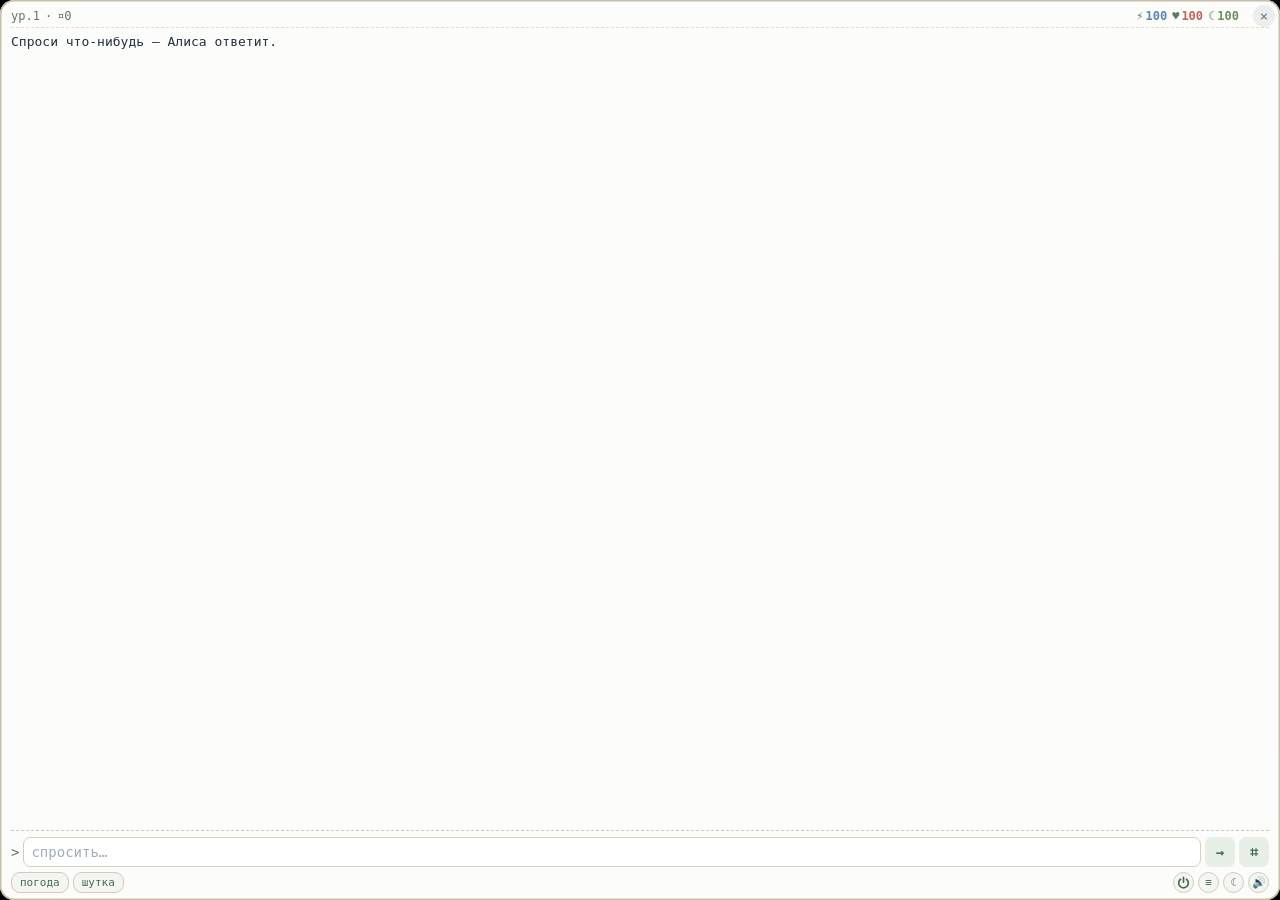
==== ui/cloud.html @ f256f506 "Робот на рабочем столе: экономика монет, косметика и свои фразы Windows: робот отдельным слоистым ок" ====
<!DOCTYPE html>
<html lang="ru"><head><meta charset="utf-8">
<title>Т.И.М.</title>
<style>
  * { margin: 0; padding: 0; box-sizing: border-box; }
  html, body {
    width: 100%; height: 100%; background: #000; overflow: hidden;
    font-family: ui-monospace, "Consolas", "Menlo", monospace;
    user-select: none; -webkit-user-select: none;
  }
  /* облачко: тело + хвостик. Форму окна задаёт регион, низ слева и справа
     от хвостика просто не существует. */
  #bubble {
    position: absolute; left: 0; right: 0; top: 0; bottom: 0;
    display: flex; flex-direction: column;
    padding: 9px 11px 7px;
    border-radius: 14px;
    background: #FCFDFB;
    box-shadow: inset 0 0 0 1.5px #C9BFA8;
  }
  #hud {
    flex: 0 0 auto; display: flex; align-items: center; gap: 5px;
    margin-bottom: 5px; padding: 0 30px 4px 0;
    border-bottom: 1px dashed #E4DDCB;
    font-size: 12px; color: #5E7A63; cursor: pointer;
  }
  #hud .grow { flex: 1; }
  #hud .stat { display: inline-flex; align-items: center; gap: 2px; }
  #hud .stat b { font-weight: 700; }
  #s-batt b { color: #5B87B5; }
  #s-hp b { color: #C4645A; }
  #s-sleep b { color: #6F8F5C; }
  #hud.low #s-batt b, #hud.low #s-hp b, #hud.low #s-sleep b { color: #B4453C; }
  #text {
    flex: 1; min-height: 0; overflow-y: auto; overscroll-behavior: contain;
    padding-right: 14px;
    color: #22303F; font-size: 13px; line-height: 1.36;
    white-space: pre-line; word-break: break-word;
  }
  #text::-webkit-scrollbar { width: 5px; }
  #text::-webkit-scrollbar-thumb { background: #C9BFA8; border-radius: 3px; }
  #text.thinking { color: #6B7A8A; font-style: italic; }
  #text.thinking::after {
    content: ""; animation: dots 1.2s steps(4, end) infinite; font-weight: 700;
  }
  @keyframes dots {
    0% { content: ""; } 25% { content: "."; } 50% { content: ".." } 75% { content: "..." }
  }

  #panel {
    flex: 0 0 auto; display: flex; align-items: center; gap: 4px;
    margin-top: 6px; padding-top: 6px;
    border-top: 1px dashed #D3CBB8;
  }
  #panel > span { color: #5E7A63; font-size: 14px; }
  #q {
    flex: 1; min-width: 0; height: 30px;
    padding: 0 7px;
    border: 1.5px solid #D6D0C0; border-radius: 7px;
    background: #fff; color: #22303F;
    font: inherit; font-size: 14px; outline: none;
  }
  #q:focus { border-color: #5FA97A; }
  #q::placeholder { color: #A3ADB6; }
  #panel button {
    flex: 0 0 auto; width: 30px; height: 30px;
    border: 0; border-radius: 7px;
    background: #E7EFE6; color: #3A6B4A;
    font: inherit; font-size: 14px; font-weight: 700;
    cursor: pointer;
  }
  #panel button:hover { background: #D8E8DA; }
  #panel button:active { transform: scale(0.94); }

  .hints { flex: 0 0 auto; display: flex; align-items: center; gap: 4px; margin-top: 5px; }
  .hints .grow { flex: 1; }
  .hints button {
    padding: 3px 8px;
    border: 1px solid #D3CBB8; border-radius: 9px;
    background: #F3F6F1; color: #4A6B52;
    font: inherit; font-size: 11px; cursor: pointer;
  }
  .hints button:hover { background: #E7EFE6; border-color: #5FA97A; }
  .hints button.ico {
    position: relative;
    width: 21px; height: 21px; padding: 0;
    border-radius: 50%;
    font-size: 11px; line-height: 1;
  }
  .hints button.ico.off { opacity: 0.45; }
  .hints button.ico svg { display: block; margin: auto; }

  #menu {
    display: none;
    position: absolute; right: 6px; bottom: 34px;
    min-width: 150px; max-height: 152px; overflow-y: auto;
    padding: 5px;
    border: 1.5px solid #C9BFA8; border-radius: 10px;
    background: #FCFDFB; box-shadow: 0 3px 10px rgba(30, 45, 60, 0.18);
  }
  #menu.on { display: block; }
  #menu button {
    display: block; width: 100%; margin: 0; padding: 2px 8px;
    border: 0; border-radius: 5px;
    background: transparent; color: #4A6B52;
    font: inherit; font-size: 11px; line-height: 1.2; text-align: left; cursor: pointer;
  }
  #menu button:hover { background: #E7EFE6; color: #22303F; }

  #close {
    position: absolute; right: 5px; top: 5px;
    width: 22px; height: 22px;
    border: 0; border-radius: 50%;
    background: rgba(30, 45, 60, 0.07); color: #6B7A8A;
    font: inherit; font-size: 14px; line-height: 1; cursor: pointer;
  }
  #close:hover { background: rgba(30, 45, 60, 0.15); color: #22303F; }

  #quit { display: flex; align-items: center; justify-content: center; }
  #quit:hover { background: rgba(180, 69, 60, 0.18); border-color: #B4453C; color: #8E2F24; }
  #quit.armed { background: #F3C4BE; border-color: #B4453C; color: #8E2F24; }

  #tail {
    display: none;
  }
</style>
</head>
<body>
 <div id="bubble">
  <div id="hud" title="Нажми — покажу все показатели">
   <span id="lvl">ур.1</span><span>·</span><span id="coins">¤0</span>
   <span class="grow"></span>
   <span id="s-batt" class="stat" title="Батарея">⚡<b>100</b></span>
   <span id="s-hp" class="stat" title="Здоровье">♥<b>100</b></span>
   <span id="s-sleep" class="stat" title="Сон">☾<b>100</b></span>
  </div>
  <div id="text"></div>
  <div id="panel">
   <span>&gt;</span>
   <input id="q" placeholder="спросить…" autocomplete="off">
   <button id="send" title="Спросить">→</button>
   <button id="login" title="Войти в Алису">⌗</button>
  </div>
  <div class="hints">
   <button data-q="weather">погода</button>
   <button data-q="joke">шутка</button>
   <span class="grow"></span>
   <button id="quit" class="ico" title="Выход" aria-label="Выход">
    <svg width="13" height="13" viewBox="0 0 10 10" aria-hidden="true">
     <path d="M5 1.1v3.7" stroke="currentColor" stroke-width="1.3" stroke-linecap="round" fill="none"/>
     <path d="M2.7 2.5a3.7 3.7 0 1 0 4.6 0" stroke="currentColor" stroke-width="1.3"
           stroke-linecap="round" fill="none"/>
    </svg>
   </button>
   <button id="mbtn" class="ico" title="Меню">≡</button>
   <button id="sleep" class="ico" title="Сон">☾</button>
   <button id="sound" class="ico" title="Звук">🔊</button>
  </div>
  <div id="menu" role="menu"></div>
 </div>
 <button id="close" title="Скрыть">×</button>
<script src="js/audio.js"></script>
<script>
(function () {
  var busy = false;
  var GREETING = "Спроси что-нибудь — Алиса ответит.";
  var JOKES = [
    "Программист ставит на ночь два стакана: один с водой, второй пустой — на всякий случай.",
    "— Робот, ты умеешь шутить? — Умею. Шутка была вчера.",
    "Учёные выяснили: если долго смотреть в монитор, он начинает смотреть в ответ."
  ];

  function $(id) { return document.getElementById(id); }
  function api() { return (window.pywebview && window.pywebview.api) || null; }

  function setText(text, thinking) {
    $("text").textContent = text || "";
    $("text").classList.toggle("thinking", !!thinking);
    $("text").scrollTop = $("text").scrollHeight;
  }

  function setBusy(on) {
    busy = on;
    $("send").textContent = on ? "■" : "→";
  }

  function hide() {
    var a = api();
    if (a && a.hide_cloud) a.hide_cloud();
  }

  async function ask() {
    var q = $("q");
    var text = q.value.trim();
    if (game.kind === "guess" || game.kind === "riddle") {
      if (!text) return;
      q.value = "";
      if (game.kind === "guess") guessStep(text); else riddleStep();
      return;
    }
    if (!text || busy) return;
    setBusy(true);
    setText("…", true);
    chirp("think");
    var a = api();
    var answer = "Нет связи с приложением.";
    if (a && a.ask) {
      try {
        answer = await Promise.race([
          a.ask(text),
          new Promise(function (res) {
            setTimeout(function () { res("Алиса не ответила за 45 секунд."); }, 45000);
          })
        ]);
      } catch (e) {
        answer = "Не получилось спросить Алису.";
        chirp("bad");
      }
    }
    if (!busy) return;
    setBusy(false);
    q.value = "";
    setText(answer || "Алиса промолчала.", false);
    chirp(answer ? "ok" : "bad");
  }

  function cancel() {
    if (!busy) return false;
    var a = api();
    if (a && a.cancel) { try { a.cancel(); } catch (e) { /* уже не важно */ } }
    setBusy(false);
    setText("Хорошо, отменил.", false);
    return true;
  }

  function weatherWord(code) {
    if (code === 0) return "ясно";
    if (code <= 3) return "переменная облачность";
    if (code <= 48) return "туман";
    if (code <= 67) return "дождь";
    if (code <= 77) return "снег";
    if (code <= 82) return "ливень";
    return "гроза";
  }

  async function quick(kind) {
    if (busy) return;
    if (kind === "time") {
      var now = new Date();
      setText("Сейчас " + now.toLocaleTimeString("ru-RU", { hour: "2-digit", minute: "2-digit" }) + ".", false);
      return;
    }
    if (kind === "joke") {
      setText(JOKES[Math.floor(Math.random() * JOKES.length)], false);
      return;
    }
    setText("Смотрю погоду…", true);
    try {
      var res = await fetch("https://api.open-meteo.com/v1/forecast?latitude=55.75&longitude=37.62"
        + "&current=temperature_2m,weather_code&timezone=Europe/Moscow");
      var data = await res.json();
      var t = Math.round(data.current.temperature_2m);
      setText("Сейчас " + t + "°, " + weatherWord(data.current.weather_code) + ".", false);
    } catch (e) {
      setText("Не смог узнать погоду — нет сети.", false);
    }
  }

  function setStat(id, value) {
    var el = $(id);
    if (el) el.querySelector("b").textContent = Math.round(+value || 0);
  }

  function paintStats(st) {
    if (!st) return;
    $("lvl").textContent = "ур." + (1 + Math.floor((st.xp || 0) / 100));
    $("coins").textContent = "¤" + (st.coins || 0);
    setStat("s-batt", st.batt);
    setStat("s-hp", st.hp);
    setStat("s-sleep", st.sleep);
    $("hud").classList.toggle("low",
      (st.batt || 0) < 20 || (st.hp || 0) < 30 || (st.sleep || 0) < 15);
  }

  function statReport() {
    var a = api();
    if (!a || !a.stats) return;
    a.stats().then(function (st) {
      var lvl = 1 + Math.floor((st.xp || 0) / 100);
      var left = 100 - (st.xp || 0) % 100;
      setText("Батарея " + st.batt + " · здоровье " + st.hp + " · сон " + st.sleep
        + "\nУровень " + lvl + ", опыт " + ((st.xp || 0) % 100) + "/100 (ещё " + left + ")"
        + "\nМонеты: " + st.coins + ". Корм — раз в 10 минут.", false);
    });
  }

  function act(kind) {
    var a = api();
    if (kind === "charge" && a && a.charge) {
      a.charge().then(function (res) {
        if (res && res.stats) paintStats(res.stats);
        if (res && res.ok) {
          setText("Зарядился. Батарея " + ((res.stats && res.stats.batt) || 100) + "%.", false);
          chirp("ok");
        } else {
          setText("Зарядка будет доступна через " + Math.ceil(((res && res.wait) || 0) / 60) + " мин.", false);
          chirp("bad");
        }
      }, function () { /* без зарядки */ });
      return;
    }
    if (kind === "fly" && a && a.fly) {
      a.fly().then(function (on) {
        setText(on ? "Отпустил колёса — лечу!" : "Приземлился.", false);
        chirp(on ? "ok" : "blip");
      }, function () { /* без полёта */ });
      return;
    }
    if (kind === "guess") { startGuess(); return; }
    if (kind === "fact") { startFact(); return; }
    if (kind === "riddle") { startRiddle(); return; }
    if (!a) return;
    if (kind === "feed" && a.feed) {
      a.feed().then(function (res) {
        if (res && res.stats) paintStats(res.stats);
        if (res && res.ok) chirp("ok");
      }, function () { /* без кормления */ });
      return;
    }
    if (kind === "dance" && a.dance) {
      a.dance();
      chirp("blip");
    }
  }

  /* ---------------------------------------------------- лавка и сброс */

  var SHOP_TITLES = { hat: "шляпа", glasses: "очки", scarf: "шарф" };

  function shop(item) {
    var a = api();
    if (!a || !a.buy) return;
    a.buy(item).then(function (res) {
      if (res && res.stats) paintStats(res.stats);
      if (res && res.ok) {
        setText("Купил: " + (SHOP_TITLES[item] || item) + ".", false);
        chirp("coin");
      } else if (res && res.why === "owned") {
        setText("Такое уже есть.", false);
      } else if (res && res.why === "coins") {
        setText("Не хватает монет: нужно " + res.need + " ¤.", false);
      } else {
        setText("Не получилось купить.", false);
      }
    }, function () { setText("Не получилось купить.", false); });
  }

  function fast(kind) {
    var a = api();
    if (!a || !a.reset_cooldown) return;
    a.reset_cooldown(kind).then(function (res) {
      if (res && res.stats) paintStats(res.stats);
      if (res && (res.ok || res.why === "ready")) { act(kind); return; }
      if (res && res.why === "coins") {
        setText("Сброс стоит 2 ¤ — монет не хватает.", false);
      } else {
        setText("Не получилось.", false);
      }
    }, function () { setText("Не получилось.", false); });
  }

  /* ---------------------------------------------------- текстовые игры */

  var game = { kind: null, secret: 0, tries: 0, answer: "" };

  var FACTS = [
    "У осьминога три сердца и голубая кровь.",
    "Мёд не портится: в египетских гробницах находили съедобный мёд.",
    "Первая компьютерная мышь была деревянной.",
    "Свет от Солнца летит до Земли восемь минут.",
    "У улитки около 14 000 зубов на языке.",
    "Бананы растут ягодами, а малина — нет.",
    "В космосе нельзя плакать: слёзы не капают, а собираются в шар.",
    "Первый в мире программист — Ада Лавлейс, она писала алгоритмы в 1843 году.",
    "У жирафа столько же шейных позвонков, сколько у человека — семь.",
    "Стрижи спят в воздухе, не садясь на землю.",
    "Байкал — самое глубокое озеро мира: около 1642 метров.",
    "Один день на Венере длиннее, чем весь год на Венере.",
    "Пчёлы различают лица людей.",
    "Мозг забирает примерно пятую часть энергии тела.",
    "Первые Олимпийские игры прошли в 776 году до нашей эры.",
    "У пингвинов есть колени, просто они спрятаны под перьями.",
    "Медузы старше динозавров примерно на 400 миллионов лет.",
    "В 1932 году в Австралии официально воевали с кенгуру.",
    "Самая длинная река Европы — Волга.",
    "Бумага была изобретена в Китае, а первая печатная книга появилась в IX веке.",
    "У кошки в каждом ухе около 32 мышц — потому она слышит то, чего мы не слышим."
  ];

  var RIDDLES = [
    ["Висит груша — нельзя скушать.", "Лампочка"],
    ["Зимой и летом одним цветом.", "Ёлка"],
    ["Не лает, не кусает, а в дом не пускает.", "Замок"],
    ["Сидит дед во сто шуб одет, кто его раздевает — тот слёзы проливает.", "Лук"],
    ["Два конца, два кольца, посередине гвоздик.", "Ножницы"],
    ["Сто одёжек и все без застёжек.", "Капуста"],
    ["Что можно приготовить, но нельзя съесть?", "Уроки"],
    ["Чем больше из неё берёшь, тем больше она становится.", "Яма"],
    ["Без рук, без ног, а ворота отворяет.", "Ветер"],
    ["Что идёт, не двигаясь с места?", "Время"],
    ["Зубы есть, а рта нет.", "Пила"],
    ["В воде живёт, без воды умрёт.", "Рыба"],
    ["Висит на стене, а время говорит.", "Часы"],
    ["Стоит Антошка на одной ножке.", "Гриб"],
    ["Что можно увидеть с закрытыми глазами?", "Сон"],
    ["Белое поле, чёрное семя: кто его сеет, тот разумеет.", "Книга"],
    ["Не вода и не земля — корабль не плывёт и ноги не идут.", "Болото"]
  ];

  function plural(n, one, few, many) {
    var mod10 = n % 10, mod100 = n % 100;
    if (mod10 === 1 && mod100 !== 11) return one;
    if (mod10 >= 2 && mod10 <= 4 && (mod100 < 10 || mod100 >= 20)) return few;
    return many;
  }

  function gameReset() {
    game = { kind: null, secret: 0, tries: 0, answer: "" };
    $("q").placeholder = "спросить…";
  }

  function rewardCoins(n) {
    var a = api();
    if (!a || !a.add_coins) return;
    a.add_coins(n).then(paintStats).catch(function () {});
  }

  function startGuess() {
    game = { kind: "guess", secret: 1 + Math.floor(Math.random() * 100), tries: 0, answer: "" };
    $("q").placeholder = "число 1–100…";
    setText("Загадал число от 1 до 100. Называй — скажу «больше» или «меньше».", false);
    $("q").focus();
    chirp("think");
  }

  function guessStep(raw) {
    var n = parseInt(raw, 10);
    if (!n || n < 1 || n > 100) {
      setText("Нужно целое число от 1 до 100.", false);
      return;
    }
    game.tries += 1;
    if (n === game.secret) {
      var tries = game.tries;
      gameReset();
      setText("Угадал за " + tries + " " + plural(tries, "ход", "хода", "ходов")
        + "! Держи 3 монеты.", false);
      chirp("ok");
      rewardCoins(3);
      return;
    }
    setText(n < game.secret ? "Больше." : "Меньше.", false);
    chirp("blip");
  }

  function startFact() {
    gameReset();
    setText(FACTS[Math.floor(Math.random() * FACTS.length)], false);
    chirp("blip");
  }

  function startRiddle() {
    var riddle = RIDDLES[Math.floor(Math.random() * RIDDLES.length)];
    game = { kind: "riddle", secret: 0, tries: 0, answer: riddle[1] };
    $("q").placeholder = "ответ…";
    setText("Загадка: " + riddle[0] + "\n\nНапиши что-нибудь в поле — покажу ответ.", false);
    $("q").focus();
    chirp("think");
  }

  function riddleStep() {
    var answer = game.answer;
    gameReset();
    setText("Ответ: " + answer, false);
    chirp("ok");
  }

  window.cloud = {
    show: function (text, thinking) {
      // Пустой текст — это «показать окно», а не «стереть ответ».
      var box = $("text");
      if (!text && !thinking && (box.textContent || "").trim()) {
        box.classList.remove("thinking");
        return;
      }
      setText(text || GREETING, thinking);
    },
    focusInput: function () { var q = $("q"); q.focus(); q.select(); },
    stats: paintStats,
    chirp: function (kind) { chirp(kind || "blip"); },
    setSound: setSoundIcon,
    menu: function (on) {
      var m = $("menu");
      if (on === undefined) m.classList.toggle("on");
      else m.classList.toggle("on", !!on);
    }
  };
  setText(GREETING, false);

  $("send").addEventListener("click", function () { if (busy) cancel(); else ask(); });
  $("q").addEventListener("keydown", function (e) {
    if (e.key === "Enter") { e.preventDefault(); ask(); }
  });
  $("login").addEventListener("click", async function () {
    var a = api();
    if (!a || !a.login) return;
    var res = await a.login();
    if (res === "failed") setText("Не смог открыть окно Алисы.", false);
  });
  document.querySelectorAll(".hints button[data-q]").forEach(function (btn) {
    btn.addEventListener("click", function () { quick(btn.dataset.q); });
  });
  document.querySelectorAll(".hints button[data-act]").forEach(function (btn) {
    btn.addEventListener("click", function () { act(btn.dataset.act); });
  });
  $("hud").addEventListener("click", statReport);

  var MENU_ITEMS = [
    ["зарядить", function () { act("charge"); }],
    ["покормить", function () { act("feed"); }],
    ["зарядка сразу · 2¤", function () { fast("charge"); }],
    ["корм сразу · 2¤", function () { fast("feed"); }],
    ["танец", function () { act("dance"); }],
    ["полёт", function () { act("fly"); }],
    ["угадай число", function () { act("guess"); }],
    ["интересный факт", function () { act("fact"); }],
    ["загадка", function () { act("riddle"); }],
    ["шляпа · 15¤", function () { shop("hat"); }],
    ["очки · 10¤", function () { shop("glasses"); }],
    ["шарф · 8¤", function () { shop("scarf"); }],
    ["показатели", statReport]
  ];

  function buildMenu() {
    var m = $("menu");
    m.innerHTML = "";
    MENU_ITEMS.forEach(function (item) {
      var b = document.createElement("button");
      b.type = "button";
      b.textContent = item[0];
      b.addEventListener("click", function () {
        m.classList.remove("on");
        item[1]();
      });
      m.appendChild(b);
    });
  }

  $("mbtn").addEventListener("click", function (e) {
    e.stopPropagation();
    $("menu").classList.toggle("on");
  });
  document.addEventListener("click", function (e) {
    var m = $("menu");
    if (!m.classList.contains("on")) return;
    if (m.contains(e.target) || e.target === $("mbtn")) return;
    m.classList.remove("on");
  });
  buildMenu();
  function setSoundIcon(on) {
    $("sound").textContent = on ? "🔊" : "🔇";
    $("sound").classList.toggle("off", !on);
    muted = !on;  // бипы и голос гасятся одним тумблером
  }
  $("sound").addEventListener("click", async function () {
    var a = api();
    if (!a || !a.sound_toggle) return;
    try { setSoundIcon(await a.sound_toggle()); } catch (e) { /* без звука */ }
  });
  $("sleep").addEventListener("click", function () {
    var a = api();
    if (a && a.sleep) a.sleep();
    hide();
  });
  $("close").addEventListener("click", hide);
  var quitArmed = 0;
  $("quit").addEventListener("click", function () {
    var a = api();
    if (!a || !a.quit) return;
    if (Date.now() < quitArmed) { a.quit(); return; }
    quitArmed = Date.now() + 3000;
    $("quit").classList.add("armed");
    setText("Выключить Т.И.М.? Нажми ⏻ ещё раз — или подожди три секунды.", false);
    setTimeout(function () { quitArmed = 0; $("quit").classList.remove("armed"); }, 3000);
  });
  document.addEventListener("keydown", function (e) {
    if (e.key !== "Escape") return;
    if (!cancel()) hide();
  });

  window.addEventListener("pywebviewready", function () {
    var a = api();
    if (a && a.cloud_ready) a.cloud_ready();
    if (a && a.sound_state) {
      a.sound_state().then(setSoundIcon).catch(function () { /* тишина */ });
    }
    if (a && a.stats) {
      a.stats().then(paintStats).catch(function () { /* без шкал */ });
    }
  });
})();
</script>
</body></html>
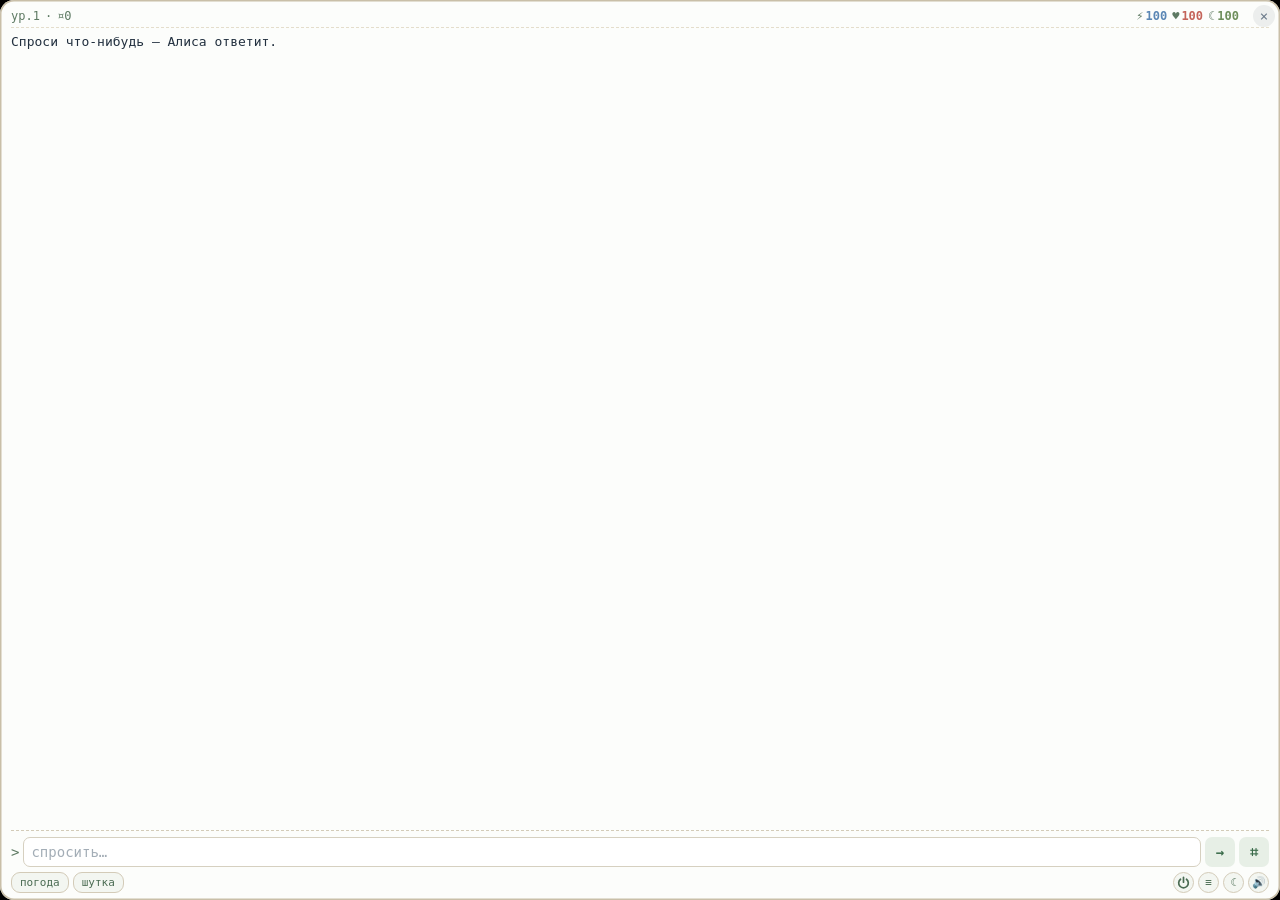
==== commit 20578f84: "Лавка с переодеванием, матричный сон и мелодии Лавка отдельным пунктом меню: куплено и надето хранят" ====
--- a/ui/cloud.html
+++ b/ui/cloud.html
@@ -167,7 +167,19 @@
   var JOKES = [
     "Программист ставит на ночь два стакана: один с водой, второй пустой — на всякий случай.",
     "— Робот, ты умеешь шутить? — Умею. Шутка была вчера.",
-    "Учёные выяснили: если долго смотреть в монитор, он начинает смотреть в ответ."
+    "Учёные выяснили: если долго смотреть в монитор, он начинает смотреть в ответ.",
+    "Я не залипаю. Я выполняю фоновую задачу.",
+    "Сначала я думал, что это баг. Потом понял: это фича с характером.",
+    "Мой любимый вид спорта — перетаскивание файлов.",
+    "— Как тебя зовут? — Т.И.М. — А полностью? — Технически иммерсивная модель. Не спрашивай.",
+    "Если что-то работает — не трогай. Если не работает — тоже не трогай, а то хуже будет.",
+    "У меня 100% заряд и 0% личной жизни. И это нормально.",
+    "Пользователь просит «сделать красиво» — на этом этапе спецификация заканчивается.",
+    "Я не робот. Я стильный настольный прибор с чувствами.",
+    "Дедлайн — это не дата, это настроение.",
+    "Оптимист видит стакан полным. Пессимист — что его придётся мыть.",
+    "Мой план на вечер: стоять и мигать. Я к нему готов.",
+    "Не откладывай на завтра то, что можно с удовольствием не делать сегодня."
   ];
 
   function $(id) { return document.getElementById(id); }
@@ -209,7 +221,7 @@
         answer = await Promise.race([
           a.ask(text),
           new Promise(function (res) {
-            setTimeout(function () { res("Алиса не ответила за 45 секунд."); }, 45000);
+            setTimeout(function () { res("Алиса не ответила за 80 секунд."); }, 80000);
           })
         ]);
       } catch (e) {
@@ -234,6 +246,7 @@
   }
 
   function weatherWord(code) {
+    if (code === undefined || code === null) return "без данных";
     if (code === 0) return "ясно";
     if (code <= 3) return "переменная облачность";
     if (code <= 48) return "туман";
@@ -255,13 +268,17 @@
       return;
     }
     setText("Смотрю погоду…", true);
+    var a = api();
+    var w = null;
     try {
-      var res = await fetch("https://api.open-meteo.com/v1/forecast?latitude=55.75&longitude=37.62"
-        + "&current=temperature_2m,weather_code&timezone=Europe/Moscow");
-      var data = await res.json();
-      var t = Math.round(data.current.temperature_2m);
-      setText("Сейчас " + t + "°, " + weatherWord(data.current.weather_code) + ".", false);
+      if (a && a.weather) w = await a.weather();
     } catch (e) {
+      w = null;
+    }
+    if (w && w.ok) {
+      setText("Сейчас " + w.temp + "°, " + weatherWord(w.code)
+        + " (" + w.city + (w.at ? ", замер в " + w.at : "") + ").", false);
+    } else {
       setText("Не смог узнать погоду — нет сети.", false);
     }
   }
@@ -316,6 +333,13 @@
       }, function () { /* без полёта */ });
       return;
     }
+    if (kind === "melody" && a && a.melody) {
+      a.melody().then(function (name) {
+        setText(name ? "Играю: " + name + "." : "Звук выключен — включи 🔊.", false);
+        if (name) chirp("ok");
+      }, function () { setText("Не получилось сыграть.", false); });
+      return;
+    }
     if (kind === "guess") { startGuess(); return; }
     if (kind === "fact") { startFact(); return; }
     if (kind === "riddle") { startRiddle(); return; }
@@ -335,24 +359,75 @@
 
   /* ---------------------------------------------------- лавка и сброс */
 
-  var SHOP_TITLES = { hat: "шляпа", glasses: "очки", scarf: "шарф" };
-
-  function shop(item) {
-    var a = api();
-    if (!a || !a.buy) return;
-    a.buy(item).then(function (res) {
+  var SHOP_TITLES = { hat: "шляпа", glasses: "очки", scarf: "шарф",
+    antenna: "антенна", mustache: "усы", halo: "нимб", beard: "борода",
+    paint_blue: "синий корпус", paint_gold: "золотой корпус",
+    paint_red: "красный корпус", paint_green: "зелёный корпус" };
+
+  var SHOP_ORDER = ["hat", "glasses", "scarf", "antenna", "mustache", "halo",
+    "beard", "paint_blue", "paint_gold", "paint_red", "paint_green"];
+
+  var shopData = { prices: {}, owned: [], worn: [] };
+
+  function renderShop() {
+    var m = $("menu");
+    m.innerHTML = "";
+    var back = document.createElement("button");
+    back.type = "button";
+    back.textContent = "← назад";
+    back.addEventListener("click", buildMenu);
+    m.appendChild(back);
+    SHOP_ORDER.forEach(function (id) {
+      var owned = shopData.owned.indexOf(id) >= 0;
+      var worn = (shopData.worn || []).indexOf(id) >= 0;
+      var b = document.createElement("button");
+      b.type = "button";
+      b.textContent = (worn ? "✓ " : "") + (SHOP_TITLES[id] || id)
+        + (worn ? " · снять" : owned ? " · надеть" : " · " + (shopData.prices[id] || "?") + "¤");
+      b.addEventListener("click", function () { shopTap(id, owned, worn); });
+      m.appendChild(b);
+    });
+    m.classList.add("on");
+  }
+
+  function refreshShop() {
+    var a = api();
+    if (!a || !a.shop) { renderShop(); return; }
+    a.shop().then(function (data) {
+      if (data) shopData = data;
+      renderShop();
+    }, renderShop);
+  }
+
+  function shopTap(id, owned, worn) {
+    var a = api();
+    if (!a) return;
+    if (owned) {
+      if (!a.wear) return;
+      a.wear(id, !worn).then(function (res) {
+        if (res && res.owned) shopData.owned = res.owned;
+        if (res && res.worn) shopData.worn = res.worn;
+        if (res && res.stats) paintStats(res.stats);
+        setText((worn ? "Снял: " : "Надел: ") + (SHOP_TITLES[id] || id) + ".", false);
+        renderShop();
+      }, function () {});
+      return;
+    }
+    if (!a.buy) return;
+    a.buy(id).then(function (res) {
       if (res && res.stats) paintStats(res.stats);
+      if (res && res.owned) shopData.owned = res.owned;
+      if (res && res.worn) shopData.worn = res.worn;
       if (res && res.ok) {
-        setText("Купил: " + (SHOP_TITLES[item] || item) + ".", false);
+        setText("Купил: " + (SHOP_TITLES[id] || id) + ".", false);
         chirp("coin");
-      } else if (res && res.why === "owned") {
-        setText("Такое уже есть.", false);
       } else if (res && res.why === "coins") {
         setText("Не хватает монет: нужно " + res.need + " ¤.", false);
       } else {
         setText("Не получилось купить.", false);
       }
-    }, function () { setText("Не получилось купить.", false); });
+      renderShop();
+    }, function () {});
   }
 
   function fast(kind) {
@@ -394,7 +469,17 @@
     "В 1932 году в Австралии официально воевали с кенгуру.",
     "Самая длинная река Европы — Волга.",
     "Бумага была изобретена в Китае, а первая печатная книга появилась в IX веке.",
-    "У кошки в каждом ухе около 32 мышц — потому она слышит то, чего мы не слышим."
+    "У кошки в каждом ухе около 32 мышц — потому она слышит то, чего мы не слышим.",
+    "Температура молнии около 30 000 градусов — впятеро горячее поверхности Солнца.",
+    "На Марсе сутки длятся 24 часа 37 минут — почти как у нас.",
+    "Сердце синего кита размером с небольшой автомобиль.",
+    "У акул нет ни одной кости — только хрящи.",
+    "В литре морской воды примерно 25 миллионов микроорганизмов.",
+    "Первая веб-камера следила за кофеваркой в Кембридже.",
+    "Слон — единственное животное, которое не умеет прыгать.",
+    "У бабочек вкусовые рецепторы на лапках.",
+    "Космонавты в невесомости становятся выше на пару сантиметров.",
+    "Первый жёсткий диск IBM 1956 года весил около тонны."
   ];
 
   var RIDDLES = [
@@ -414,7 +499,15 @@
     ["Стоит Антошка на одной ножке.", "Гриб"],
     ["Что можно увидеть с закрытыми глазами?", "Сон"],
     ["Белое поле, чёрное семя: кто его сеет, тот разумеет.", "Книга"],
-    ["Не вода и не земля — корабль не плывёт и ноги не идут.", "Болото"]
+    ["Не вода и не земля — корабль не плывёт и ноги не идут.", "Болото"],
+    ["Что становится больше, если его перевернуть?", "Цифра 6"],
+    ["Что можно сломать, даже не прикоснувшись?", "Обещание"],
+    ["Что принадлежит тебе, но другие пользуются этим чаще?", "Имя"],
+    ["Чем больше отдаёшь, тем больше остаётся.", "Знание"],
+    ["У чего есть горлышко, но нет головы?", "Бутылка"],
+    ["Что не имеет ни начала, ни конца, ни середины?", "Круг"],
+    ["Что тяжелее: килограмм ваты или килограмм железа?", "Одинаково"],
+    ["Кто говорит на всех языках, но не знает ни одного?", "Эхо"]
   ];
 
   function plural(n, one, few, many) {
@@ -531,13 +624,12 @@
     ["зарядка сразу · 2¤", function () { fast("charge"); }],
     ["корм сразу · 2¤", function () { fast("feed"); }],
     ["танец", function () { act("dance"); }],
+    ["мелодия", function () { act("melody"); }],
     ["полёт", function () { act("fly"); }],
     ["угадай число", function () { act("guess"); }],
     ["интересный факт", function () { act("fact"); }],
     ["загадка", function () { act("riddle"); }],
-    ["шляпа · 15¤", function () { shop("hat"); }],
-    ["очки · 10¤", function () { shop("glasses"); }],
-    ["шарф · 8¤", function () { shop("scarf"); }],
+    ["лавка ▸", refreshShop],
     ["показатели", statReport]
   ];
 
